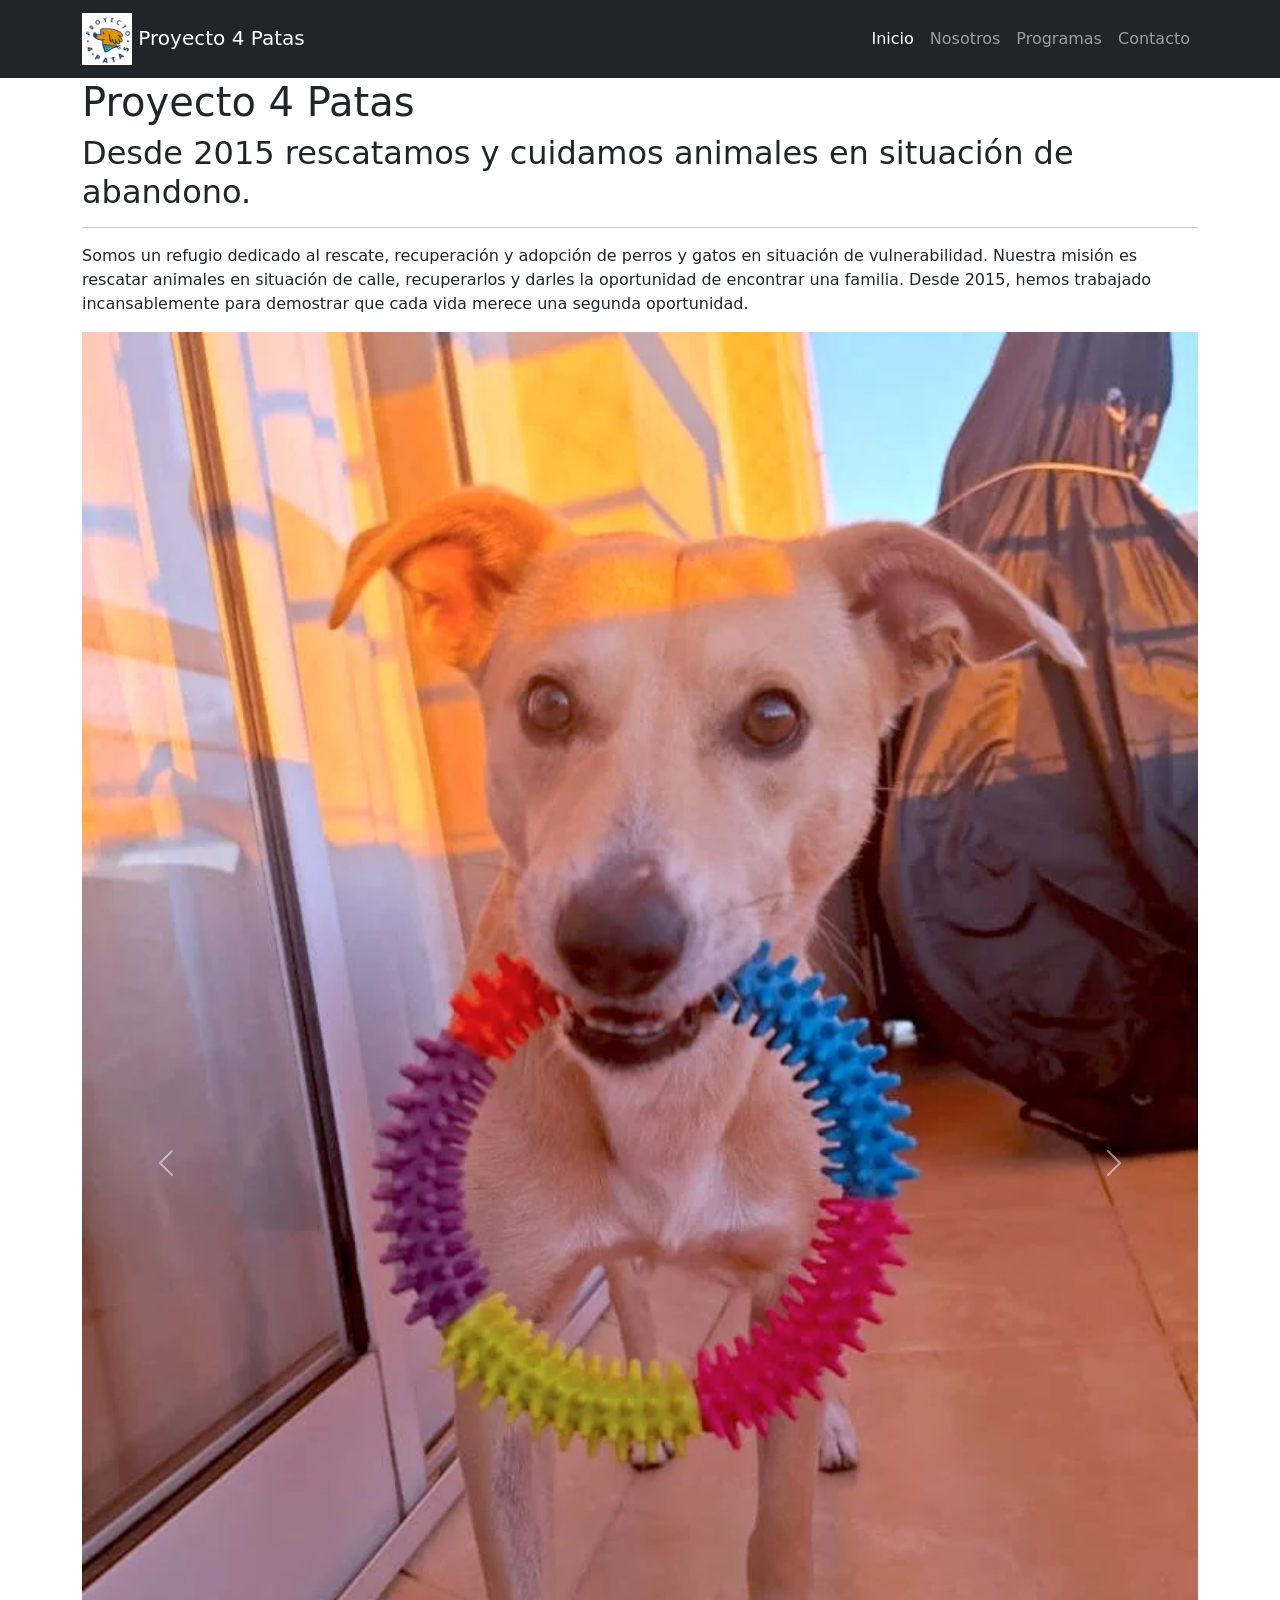
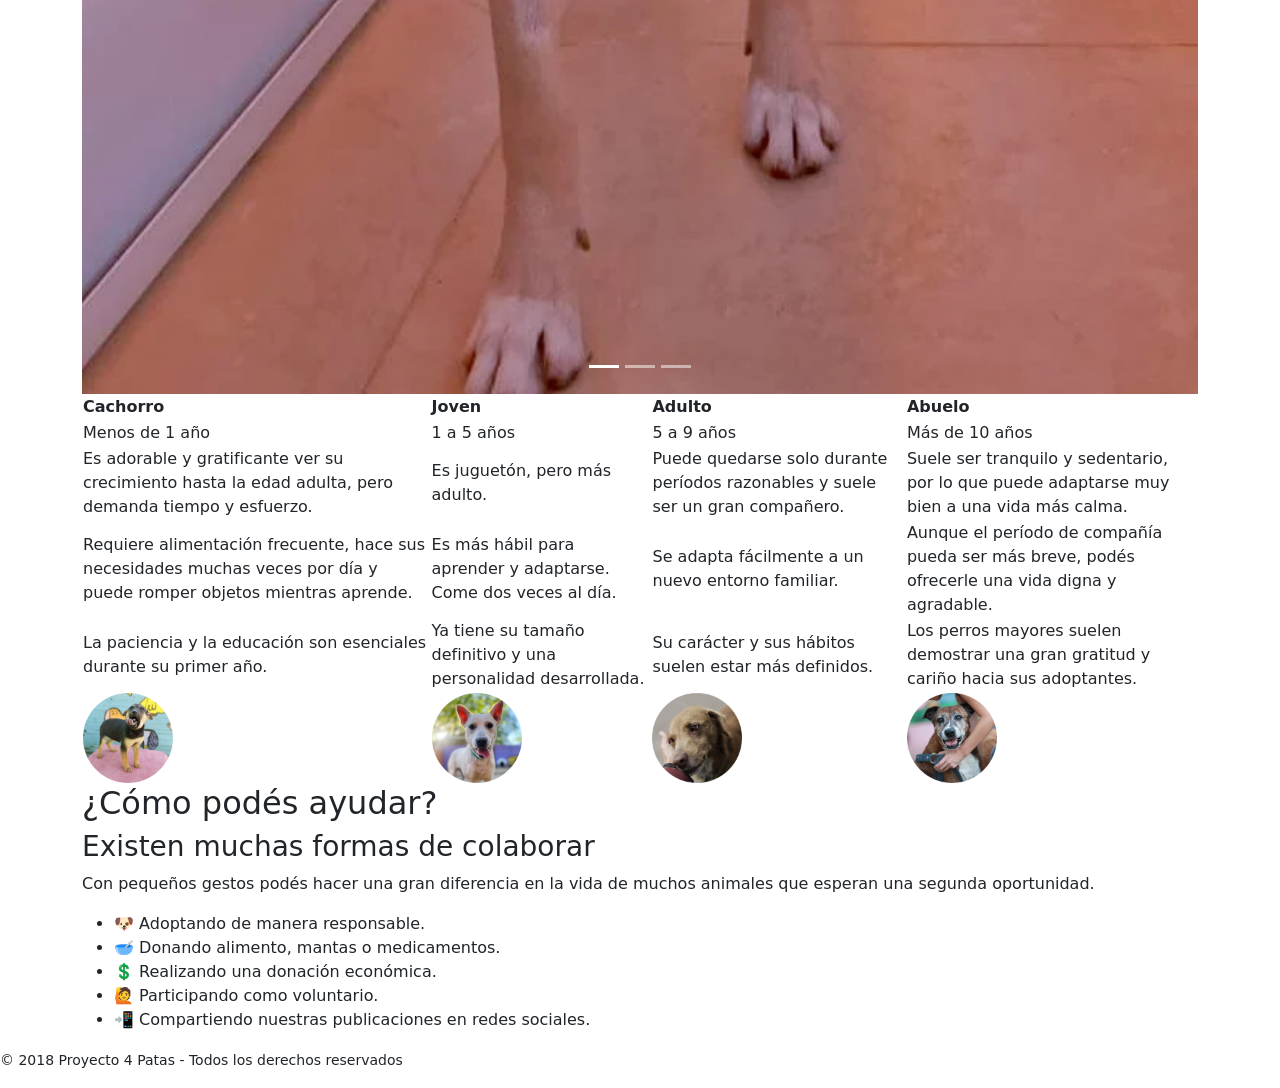
==== index.html @ 2e48618d "mejoras visuales y varias correcciones" ====
<!DOCTYPE html>
<html lang="es">

<head>
    <meta charset="UTF-8">

    <meta
        name="viewport"
        content="width=device-width, initial-scale=1.0"
    >

    <title>Inicio | Proyecto 4 Patas</title>

    <!-- Google Fonts -->
    <link rel="preconnect" href="https://fonts.googleapis.com">

    <link
        rel="preconnect"
        href="https://fonts.gstatic.com"
        crossorigin
    >

    <link
        href="https://fonts.googleapis.com/css2?family=Inter:wght@400;700&display=swap"
        rel="stylesheet"
    >

    <!-- Bootstrap -->
    <link
        href="https://cdn.jsdelivr.net/npm/bootstrap@5.3.3/dist/css/bootstrap.min.css"
        rel="stylesheet"
    >

    <!-- CSS propio -->
    <link rel="stylesheet" href="CSS/estilo.css">
</head>

<body>

    <header>
        <nav class="navbar navbar-expand-md navbar-dark bg-dark">

            <div class="container">

                <a class="navbar-brand" href="index.html">
                    <img
                        src="ImagenesP4P/logo.png"
                        alt="Logo de Proyecto 4 Patas"
                        width="50"
                    >

                    Proyecto 4 Patas
                </a>

                <button
                    class="navbar-toggler"
                    type="button"
                    data-bs-toggle="collapse"
                    data-bs-target="#menuPrincipal"
                    aria-controls="menuPrincipal"
                    aria-expanded="false"
                    aria-label="Abrir menú"
                >
                    <span class="navbar-toggler-icon"></span>
                </button>

                <div
                    class="collapse navbar-collapse"
                    id="menuPrincipal"
                >
                    <ul class="navbar-nav ms-auto">

                        <li class="nav-item">
                            <a
                                class="nav-link active"
                                aria-current="page"
                                href="index.html"
                            >
                                Inicio
                            </a>
                        </li>

                        <li class="nav-item">
                            <a
                                class="nav-link"
                                href="nosotros.html"
                            >
                                Nosotros
                            </a>
                        </li>

                        <li class="nav-item">
                            <a
                                class="nav-link"
                                href="programas.html"
                            >
                                Programas
                            </a>
                        </li>

                        <li class="nav-item">
                            <a
                                class="nav-link"
                                href="contacto.html"
                            >
                                Contacto
                            </a>
                        </li>

                    </ul>
                </div>

            </div>

        </nav>
    </header>

    <main>

        <!-- Presentación principal -->
        <section class="container">

            <div class="row">

                <div class="col-12">

                    <h1>Proyecto 4 Patas</h1>

                    <h2>
                        Desde 2015 rescatamos y cuidamos animales
                        en situación de abandono.
                    </h2>

                    <hr>

                </div>

            </div>

            <div class="row">

                <div class="col-12">

                    <article id="presentacion">

                        <p>
                            Somos un refugio dedicado al rescate, recuperación
                            y adopción de perros y gatos en situación de
                            vulnerabilidad. Nuestra misión es rescatar animales
                            en situación de calle, recuperarlos y darles la
                            oportunidad de encontrar una familia. Desde 2015,
                            hemos trabajado incansablemente para demostrar que
                            cada vida merece una segunda oportunidad.
                        </p>

                    </article>

                </div>

            </div>

        </section>

        <!-- Carrusel -->
        <section class="container">

            <div class="row">

                <div class="col-12">

                    <div
                        id="carouselindex"
                        class="carousel slide"
                        data-bs-ride="carousel"
                        data-bs-interval="3000"
                    >

                        <div class="carousel-indicators">

                            <button
                                type="button"
                                data-bs-target="#carouselindex"
                                data-bs-slide-to="0"
                                class="active"
                                aria-current="true"
                                aria-label="Imagen 1"
                            ></button>

                            <button
                                type="button"
                                data-bs-target="#carouselindex"
                                data-bs-slide-to="1"
                                aria-label="Imagen 2"
                            ></button>

                            <button
                                type="button"
                                data-bs-target="#carouselindex"
                                data-bs-slide-to="2"
                                aria-label="Imagen 3"
                            ></button>

                        </div>

                        <div class="carousel-inner">

                            <div class="carousel-item active">

                                <img
                                    src="ImagenesP4P/carrusel1.webp"
                                    class="d-block w-100"
                                    alt="Perro adulto en adopción"
                                >

                            </div>

                            <div class="carousel-item">

                                <img
                                    src="ImagenesP4P/carrusel2.webp"
                                    class="d-block w-100"
                                    alt="Perro abuelo en adopción"
                                >

                            </div>

                            <div class="carousel-item">

                                <img
                                    src="ImagenesP4P/carrusel3.webp"
                                    class="d-block w-100"
                                    alt="Juana en adopción"
                                >

                            </div>

                        </div>

                        <button
                            class="carousel-control-prev"
                            type="button"
                            data-bs-target="#carouselindex"
                            data-bs-slide="prev"
                        >
                            <span
                                class="carousel-control-prev-icon"
                                aria-hidden="true"
                            ></span>

                            <span class="visually-hidden">
                                Anterior
                            </span>
                        </button>

                        <button
                            class="carousel-control-next"
                            type="button"
                            data-bs-target="#carouselindex"
                            data-bs-slide="next"
                        >
                            <span
                                class="carousel-control-next-icon"
                                aria-hidden="true"
                            ></span>

                            <span class="visually-hidden">
                                Siguiente
                            </span>
                        </button>

                    </div>

                </div>

            </div>

        </section>

        <!-- Tabla de edades -->
        <section class="container">

            <div class="table-responsive">

                <table id="unatabladeperritos">

                    <thead>

                        <tr>
                            <th>Cachorro</th>
                            <th>Joven</th>
                            <th>Adulto</th>
                            <th>Abuelo</th>
                        </tr>

                    </thead>

                    <tbody>

                        <tr>
                            <td>Menos de 1 año</td>
                            <td>1 a 5 años</td>
                            <td>5 a 9 años</td>
                            <td>Más de 10 años</td>
                        </tr>

                        <tr>
                            <td>
                                Es adorable y gratificante ver su crecimiento
                                hasta la edad adulta, pero demanda tiempo y
                                esfuerzo.
                            </td>

                            <td>
                                Es juguetón, pero más adulto.
                            </td>

                            <td>
                                Puede quedarse solo durante períodos razonables
                                y suele ser un gran compañero.
                            </td>

                            <td>
                                Suele ser tranquilo y sedentario, por lo que
                                puede adaptarse muy bien a una vida más calma.
                            </td>
                        </tr>

                        <tr>
                            <td>
                                Requiere alimentación frecuente, hace sus
                                necesidades muchas veces por día y puede romper
                                objetos mientras aprende.
                            </td>

                            <td>
                                Es más hábil para aprender y adaptarse. Come dos
                                veces al día.
                            </td>

                            <td>
                                Se adapta fácilmente a un nuevo entorno
                                familiar.
                            </td>

                            <td>
                                Aunque el período de compañía pueda ser más
                                breve, podés ofrecerle una vida digna y
                                agradable.
                            </td>
                        </tr>

                        <tr>
                            <td>
                                La paciencia y la educación son esenciales
                                durante su primer año.
                            </td>

                            <td>
                                Ya tiene su tamaño definitivo y una
                                personalidad desarrollada.
                            </td>

                            <td>
                                Su carácter y sus hábitos suelen estar más
                                definidos.
                            </td>

                            <td>
                                Los perros mayores suelen demostrar una gran
                                gratitud y cariño hacia sus adoptantes.
                            </td>
                        </tr>

                        <tr>

                            <td>
                                <a href="programas.html">
                                    <img
                                        src="ImagenesP4P/cachorro.jpg.webp"
                                        alt="Cachorro en adopción"
                                        title="Adoptá un cachorro"
                                        height="90"
                                    >
                                </a>
                            </td>

                            <td>
                                <a href="programas.html">
                                    <img
                                        src="ImagenesP4P/joven.webp"
                                        alt="Perro joven en adopción"
                                        title="Adoptá un joven"
                                        height="90"
                                    >
                                </a>
                            </td>

                            <td>
                                <a href="programas.html">
                                    <img
                                        src="ImagenesP4P/adulto.webp"
                                        alt="Perro adulto en adopción"
                                        title="Adoptá un adulto"
                                        height="90"
                                    >
                                </a>
                            </td>

                            <td>
                                <a href="programas.html">
                                    <img
                                        src="ImagenesP4P/abuelo.webp"
                                        alt="Perro abuelo en adopción"
                                        title="Adoptá un abuelo"
                                        height="90"
                                    >
                                </a>
                            </td>

                        </tr>

                    </tbody>

                </table>

            </div>

        </section>

        <!-- Formas de ayudar -->
        <section class="container ayuda">

            <h2>¿Cómo podés ayudar?</h2>

            <article>

                <h3>Existen muchas formas de colaborar</h3>

                <p>
                    Con pequeños gestos podés hacer una gran diferencia en la
                    vida de muchos animales que esperan una segunda
                    oportunidad.
                </p>

                <ul>
                    <li>🐶 Adoptando de manera responsable.</li>
                    <li>🥣 Donando alimento, mantas o medicamentos.</li>
                    <li>💲 Realizando una donación económica.</li>
                    <li>🙋 Participando como voluntario.</li>
                    <li>
                        📲 Compartiendo nuestras publicaciones en redes
                        sociales.
                    </li>
                </ul>

            </article>

        </section>

    </main>

    <footer>

        <p>
            <small>
                © 2018 Proyecto 4 Patas - Todos los derechos reservados
            </small>
        </p>

    </footer>

    <!-- JavaScript de Bootstrap -->
    <script
        src="https://cdn.jsdelivr.net/npm/bootstrap@5.3.3/dist/js/bootstrap.bundle.min.js"
    ></script>

</body>

</html>
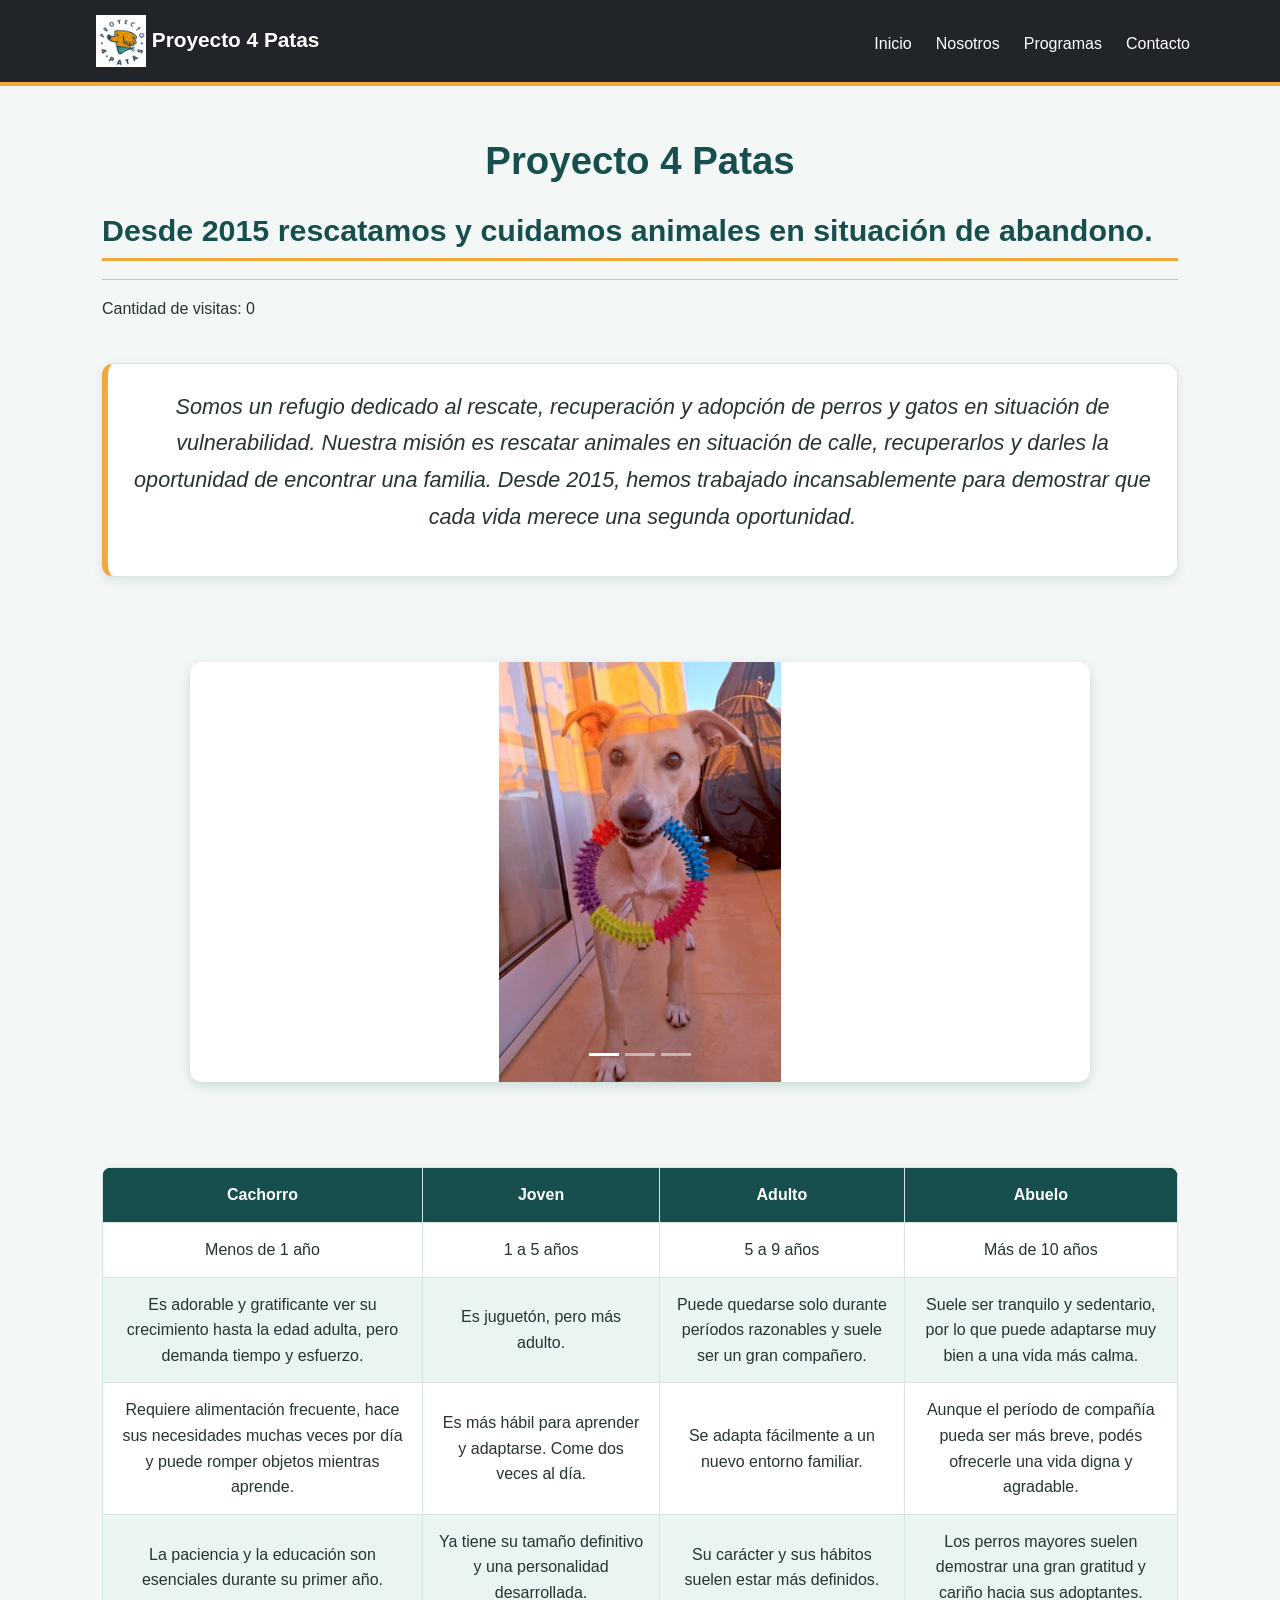
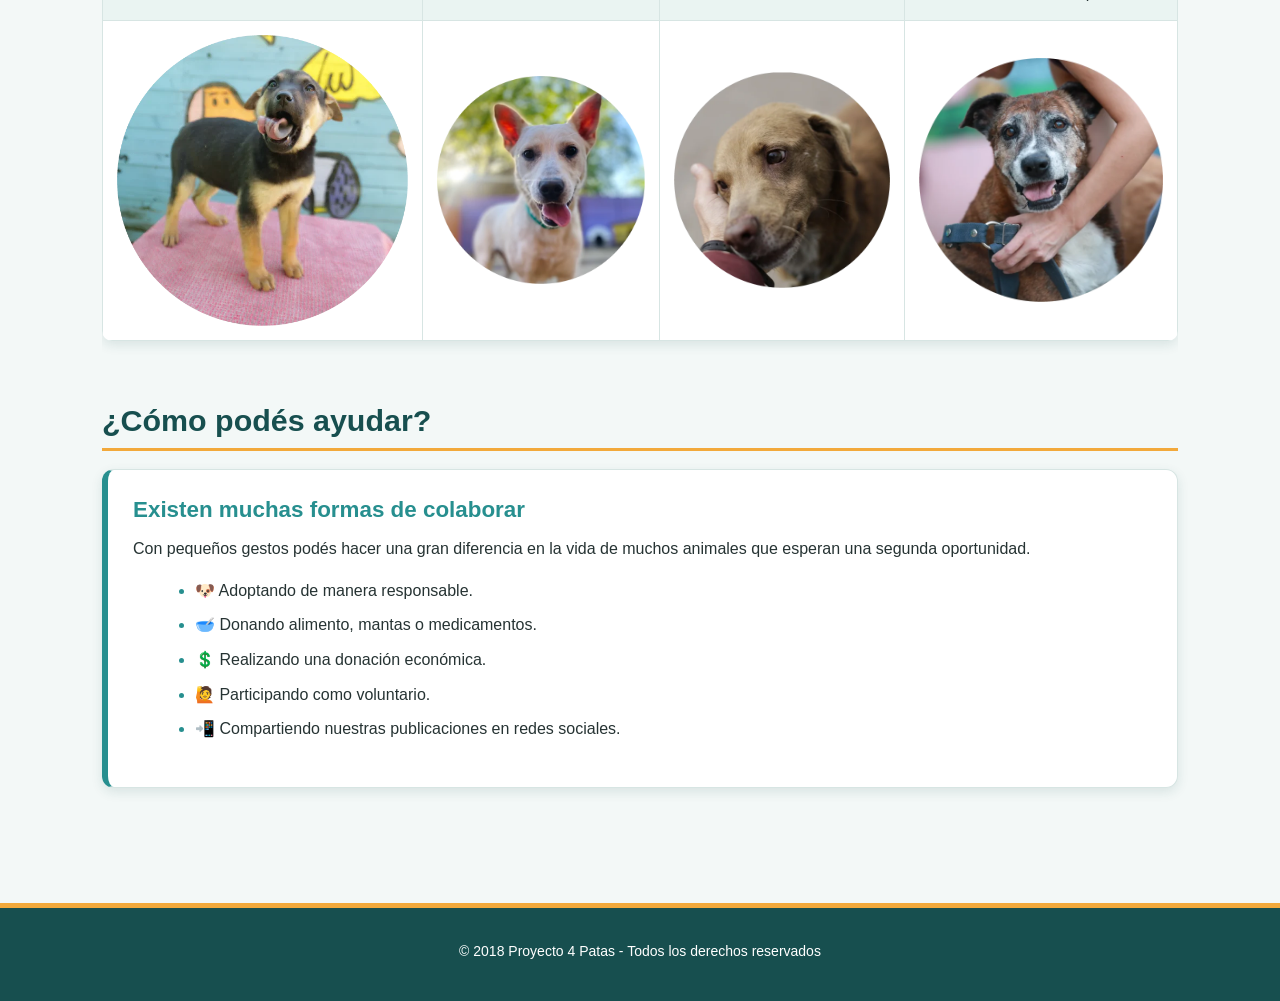
==== commit e0791709: "agregue contador de visitas, arreglos en encabezados, validacion con validator W3 de todo el sitio." ====
--- a/index.html
+++ b/index.html
@@ -32,7 +32,8 @@
     >
 
     <!-- CSS propio -->
-    <link rel="stylesheet" href="CSS/estilo.css">
+    <link rel="stylesheet" href="css/estilo.css">
+          <script src="js/main.js"></script>
 </head>
 
 <body>
@@ -133,6 +134,8 @@
 
                     <hr>
 
+                    <p id="contadorVisitas">Cantidad de visitas: 0</p>
+
                 </div>
 
             </div>
--- a/css/estilo.css
+++ b/css/estilo.css
@@ -0,0 +1,504 @@
+/* ==========================================================================
+   PROYECTO 4 PATAS
+   Estilos generales del sitio
+   ========================================================================== */
+
+/* PALETA DE COLORES */
+:root {
+    --color-primario: #174f4f;
+    --color-secundario: #278f8f;
+    --color-acento: #f2a93b;
+    --color-fondo: #f3f8f7;
+    --color-blanco: #ffffff;
+    --color-texto: #263333;
+    --color-texto-suave: #5d6d6d;
+    --color-borde: #d7e5e3;
+}
+
+/* RESET BÁSICO */
+* {
+    box-sizing: border-box;
+    margin: 0;
+    padding: 0;
+}
+
+/* DESPLAZAMIENTO SUAVE ENTRE ENLACES INTERNOS */
+html {
+    scroll-behavior: smooth;
+}
+
+/* ESTILOS GENERALES */
+body {
+    font-family: Arial, Helvetica, sans-serif;
+    color: var(--color-texto);
+    background-color: var(--color-fondo);
+    line-height: 1.6;
+}
+
+/* ENCABEZADO */
+header {
+    background-color: var(--color-blanco);
+    border-bottom: 4px solid var(--color-acento);
+    margin-bottom: 30px;
+}
+
+/* Si el h1 está dentro del header */
+header h1 {
+    color: var(--color-primario);
+    text-align: center;
+    font-size: 2.5rem;
+    padding: 25px 15px 15px;
+    margin: 0;
+}
+
+/* BARRA DE NAVEGACIÓN */
+nav {
+    background-color: var(--color-primario);
+    padding: 12px 20px;
+}
+
+nav a {
+    color: var(--color-blanco);
+    text-decoration: none;
+    font-weight: bold;
+    padding: 9px 14px;
+    border-radius: 6px;
+    display: inline-block;
+}
+
+nav a:hover {
+    background-color: var(--color-acento);
+    color: var(--color-primario);
+}
+
+/* Mantiene visibles los enlaces de Bootstrap */
+.navbar-nav {
+    gap: 8px;
+}
+
+.navbar-brand {
+    color: var(--color-blanco);
+    font-weight: bold;
+    font-size: 1.3rem;
+}
+
+.navbar-brand:hover {
+    color: var(--color-acento);
+}
+
+.nav-link {
+    color: var(--color-blanco);
+}
+
+.nav-link:hover,
+.nav-link:focus {
+    color: var(--color-primario);
+}
+
+/* CONTENIDO PRINCIPAL */
+main {
+    width: 90%;
+    max-width: 1100px;
+    margin: 0 auto;
+    padding: 20px 0 40px;
+}
+
+/* TÍTULOS */
+h1,
+h2,
+h3,
+h4 {
+    font-weight: bold;
+    line-height: 1.3;
+}
+
+main h1 {
+    color: var(--color-primario);
+    font-size: 2.4rem;
+    text-align: center;
+    margin-bottom: 25px;
+}
+
+h2 {
+    color: var(--color-primario);
+    font-size: 1.9rem;
+    margin-bottom: 18px;
+    padding-bottom: 8px;
+    border-bottom: 3px solid var(--color-acento);
+}
+
+h3 {
+    color: var(--color-secundario);
+    font-size: 1.4rem;
+    margin-bottom: 12px;
+}
+
+h4 {
+    color: var(--color-primario);
+    margin-bottom: 10px;
+}
+
+/* TEXTOS */
+p {
+    color: var(--color-texto);
+    margin-bottom: 16px;
+}
+
+strong {
+    color: var(--color-primario);
+}
+
+a {
+    color: var(--color-secundario);
+}
+
+a:hover {
+    color: var(--color-acento);
+}
+
+/* SECCIONES */
+section {
+    margin-bottom: 35px;
+}
+
+/* TARJETAS DE CONTENIDO */
+article {
+    background-color: var(--color-blanco);
+    padding: 25px;
+    margin-bottom: 25px;
+    border-radius: 12px;
+    border: 1px solid var(--color-borde);
+    border-left: 6px solid var(--color-secundario);
+    box-shadow: 0 4px 12px rgba(23, 79, 79, 0.12);
+}
+
+article:hover {
+    border-left-color: var(--color-acento);
+}
+
+/* IMÁGENES */
+img {
+    max-width: 100%;
+    height: auto;
+}
+
+article img,
+section img {
+    border-radius: 12px;
+}
+
+/* LISTAS */
+ul,
+ol {
+    margin: 15px 0 20px 30px;
+}
+
+li {
+    margin-bottom: 9px;
+}
+
+li::marker {
+    color: var(--color-secundario);
+}
+
+/* PRESENTACIÓN DEL INICIO */
+#presentacion {
+    background-color: var(--color-blanco);
+    color: var(--color-primario);
+    line-height: 1.7;
+    text-align: center;
+    font-size: 1.35rem;
+    font-style: italic;
+    padding: 25px;
+    margin: 25px 0;
+    border-radius: 12px;
+    border: 1px solid var(--color-borde);
+    border-left: 6px solid var(--color-acento);
+}
+
+/* TABLAS */
+table {
+    width: 100%;
+    border-collapse: collapse;
+    background-color: var(--color-blanco);
+    margin: 25px 0;
+    border-radius: 10px;
+    overflow: hidden;
+    box-shadow: 0 4px 12px rgba(23, 79, 79, 0.12);
+}
+
+caption {
+    color: var(--color-primario);
+    font-size: 1.4rem;
+    font-weight: bold;
+    padding: 15px;
+}
+
+thead {
+    color: var(--color-blanco);
+    background-color: var(--color-primario);
+}
+
+th,
+td {
+    border: 1px solid var(--color-borde);
+    padding: 14px;
+    text-align: center;
+}
+
+tbody tr:nth-child(even) {
+    background-color: #eaf4f2;
+}
+
+tbody tr:hover {
+    background-color: #d9eeeb;
+}
+
+/* CARRUSEL */
+.carousel {
+    width: 100%;
+    max-width: 900px;
+    margin: 25px auto;
+    border-radius: 12px;
+    overflow: hidden;
+    box-shadow: 0 4px 12px rgba(23, 79, 79, 0.18);
+}
+
+.carousel-inner {
+    width: 100%;
+}
+
+.carousel-item {
+    width: 100%;
+}
+
+.carousel-item img {
+    width: 100%;
+    height: 420px;
+    object-fit: contain;
+    background-color: #ffffff;
+    display: block;
+}
+
+@media (max-width: 768px) {
+    .carousel-item img {
+        height: 300px;
+    }
+}
+
+@media (max-width: 480px) {
+    .carousel-item img {
+        height: 220px;
+    }
+}
+
+/* FORMULARIO */
+form {
+    max-width: 750px;
+    background-color: var(--color-blanco);
+    padding: 30px;
+    margin: 25px auto;
+    border-radius: 12px;
+    border: 1px solid var(--color-borde);
+    box-shadow: 0 5px 15px rgba(23, 79, 79, 0.12);
+}
+
+label {
+    display: block;
+    margin-top: 16px;
+    margin-bottom: 7px;
+    color: var(--color-primario);
+    font-weight: bold;
+}
+
+input,
+textarea,
+select {
+    width: 100%;
+    padding: 12px;
+    border: 2px solid var(--color-borde);
+    border-radius: 7px;
+    font-family: inherit;
+    font-size: 1rem;
+    background-color: var(--color-blanco);
+}
+
+input:focus,
+textarea:focus,
+select:focus {
+    border-color: var(--color-secundario);
+    outline: none;
+}
+
+textarea {
+    min-height: 140px;
+    resize: vertical;
+}
+
+/* BOTONES GENERALES */
+button,
+.btn {
+    display: inline-block;
+    background-color: var(--color-primario);
+    color: var(--color-blanco);
+    padding: 12px 24px;
+    border: none;
+    border-radius: 7px;
+    text-decoration: none;
+    font-weight: bold;
+    cursor: pointer;
+    margin-top: 15px;
+}
+
+button:hover,
+.btn:hover {
+    background-color: var(--color-acento);
+    color: var(--color-primario);
+}
+
+/* SECCIÓN DE INSTAGRAM */
+.instagram {
+    text-align: center;
+    background-color: var(--color-blanco);
+    padding: 35px 25px;
+    margin: 30px 0;
+    border-radius: 12px;
+    border-top: 5px solid var(--color-acento);
+    box-shadow: 0 4px 12px rgba(23, 79, 79, 0.12);
+}
+
+.instagram h2 {
+    color: var(--color-primario);
+    border-bottom: none;
+    padding-bottom: 0;
+}
+
+.instagram p {
+    color: var(--color-texto-suave);
+}
+
+/* PIE DE PÁGINA */
+footer {
+    background-color: var(--color-primario);
+    color: var(--color-blanco);
+    text-align: center;
+    padding: 30px 20px;
+    margin-top: 40px;
+    border-top: 5px solid var(--color-acento);
+}
+
+footer p {
+    color: var(--color-blanco);
+    margin-bottom: 8px;
+}
+
+footer a {
+    color: var(--color-acento);
+    font-weight: bold;
+}
+
+/* ==========================================================================
+   DISEÑO RESPONSIVE
+   ========================================================================== */
+
+@media (max-width: 768px) {
+    main {
+        width: 94%;
+        padding-top: 10px;
+    }
+
+    header h1 {
+        font-size: 2rem;
+    }
+
+    main h1 {
+        font-size: 1.9rem;
+    }
+
+    h2 {
+        font-size: 1.6rem;
+    }
+
+    nav {
+        text-align: center;
+    }
+
+    nav a {
+        display: block;
+        margin: 5px 0;
+    }
+
+    article {
+        padding: 20px;
+    }
+
+    #presentacion {
+        font-size: 1.1rem;
+        padding: 20px;
+    }
+
+    .carousel-item img {
+        height: 300px;
+    }
+
+    form {
+        padding: 20px;
+    }
+
+    table {
+        font-size: 0.9rem;
+    }
+
+    th,
+    td {
+        padding: 9px;
+    }
+}
+
+@media (max-width: 480px) {
+    header h1 {
+        font-size: 1.7rem;
+    }
+
+    main h1 {
+        font-size: 1.65rem;
+    }
+
+    h2 {
+        font-size: 1.4rem;
+    }
+
+    .carousel-item img {
+        height: 220px;
+    }
+
+    button,
+    .btn {
+        width: 100%;
+        text-align: center;
+    }
+}
+
+/* SECCIÓN DEL FORMULARIO DE PROGRAMAS */
+
+.seccion-formulario {
+    max-width: 800px;
+    margin: 50px auto 30px;
+    scroll-margin-top: 90px;
+}
+
+.seccion-formulario h2 {
+    text-align: center;
+}
+
+.textoFormulario {
+    max-width: 700px;
+    margin: 0 auto 25px;
+    text-align: center;
+    color: var(--color-texto-suave);
+    font-size: 1.05rem;
+}
+
+.seccion-formulario form {
+    margin-top: 20px;
+}
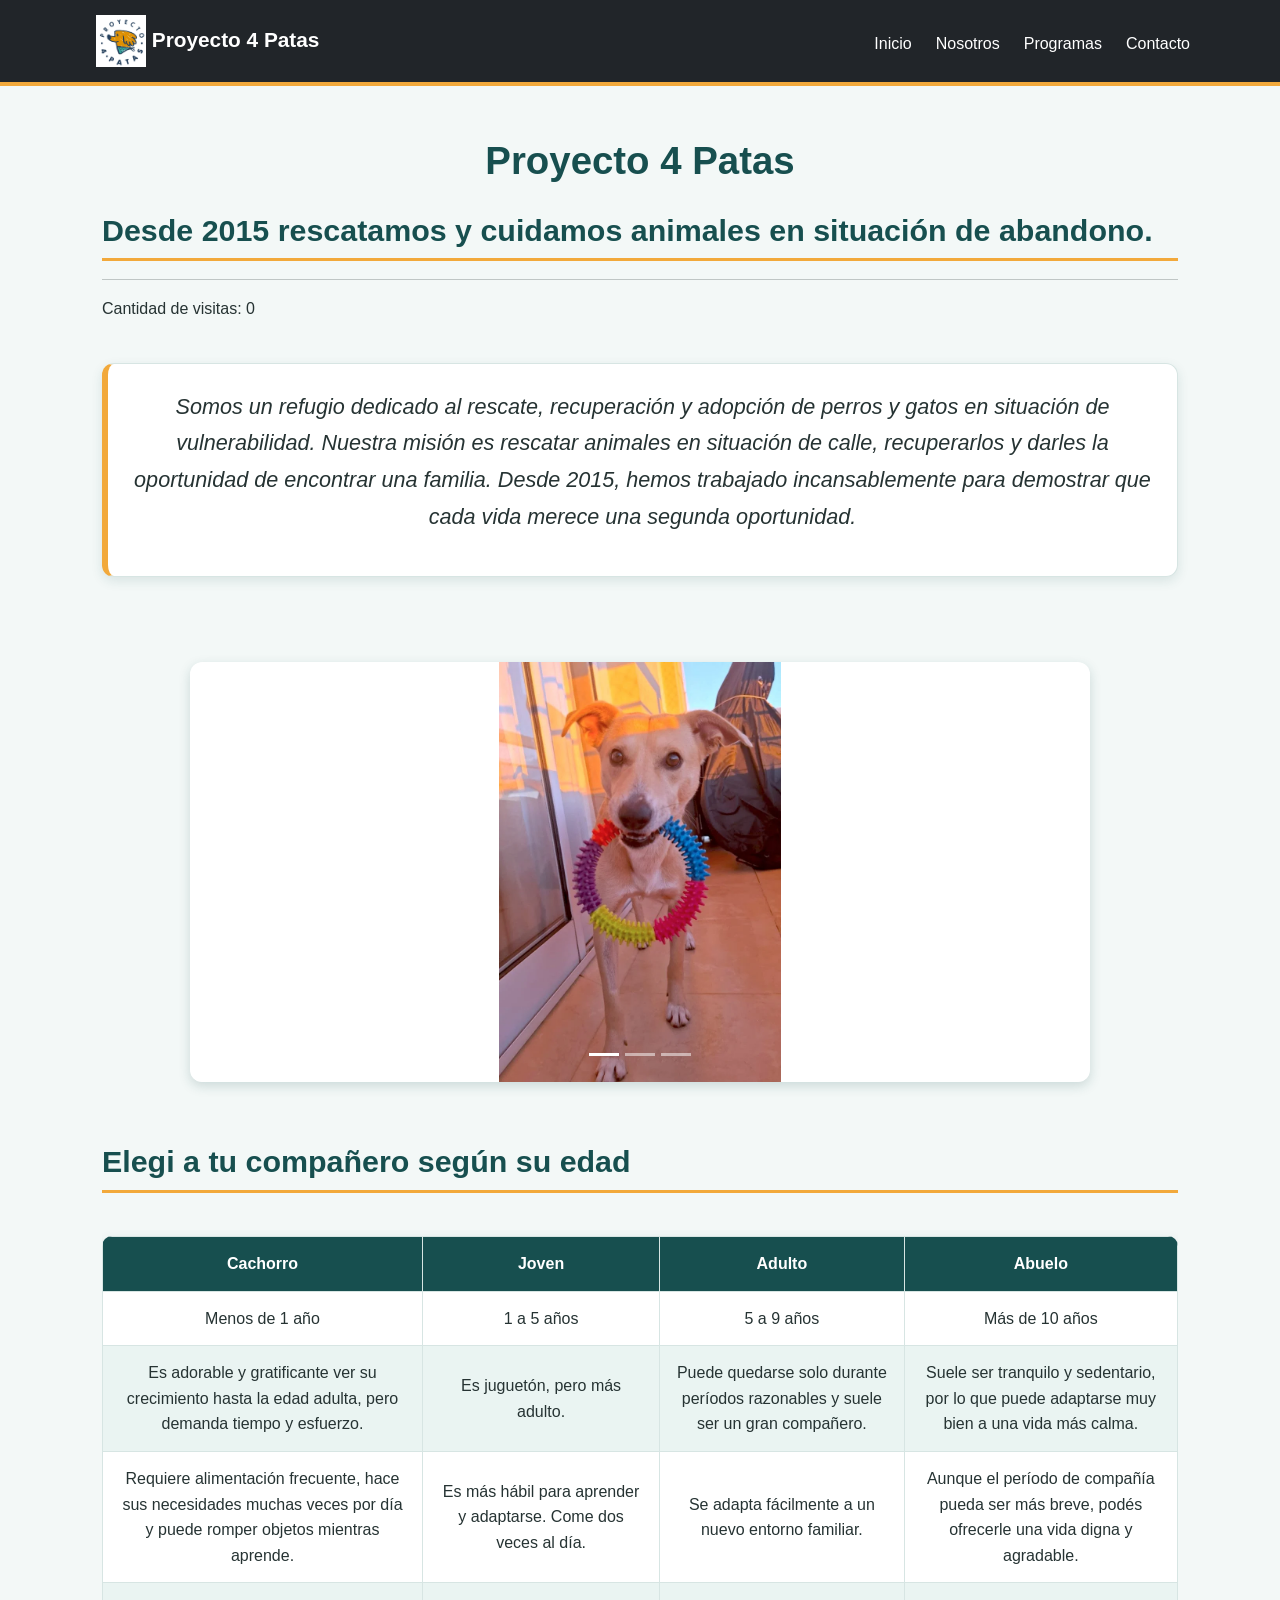
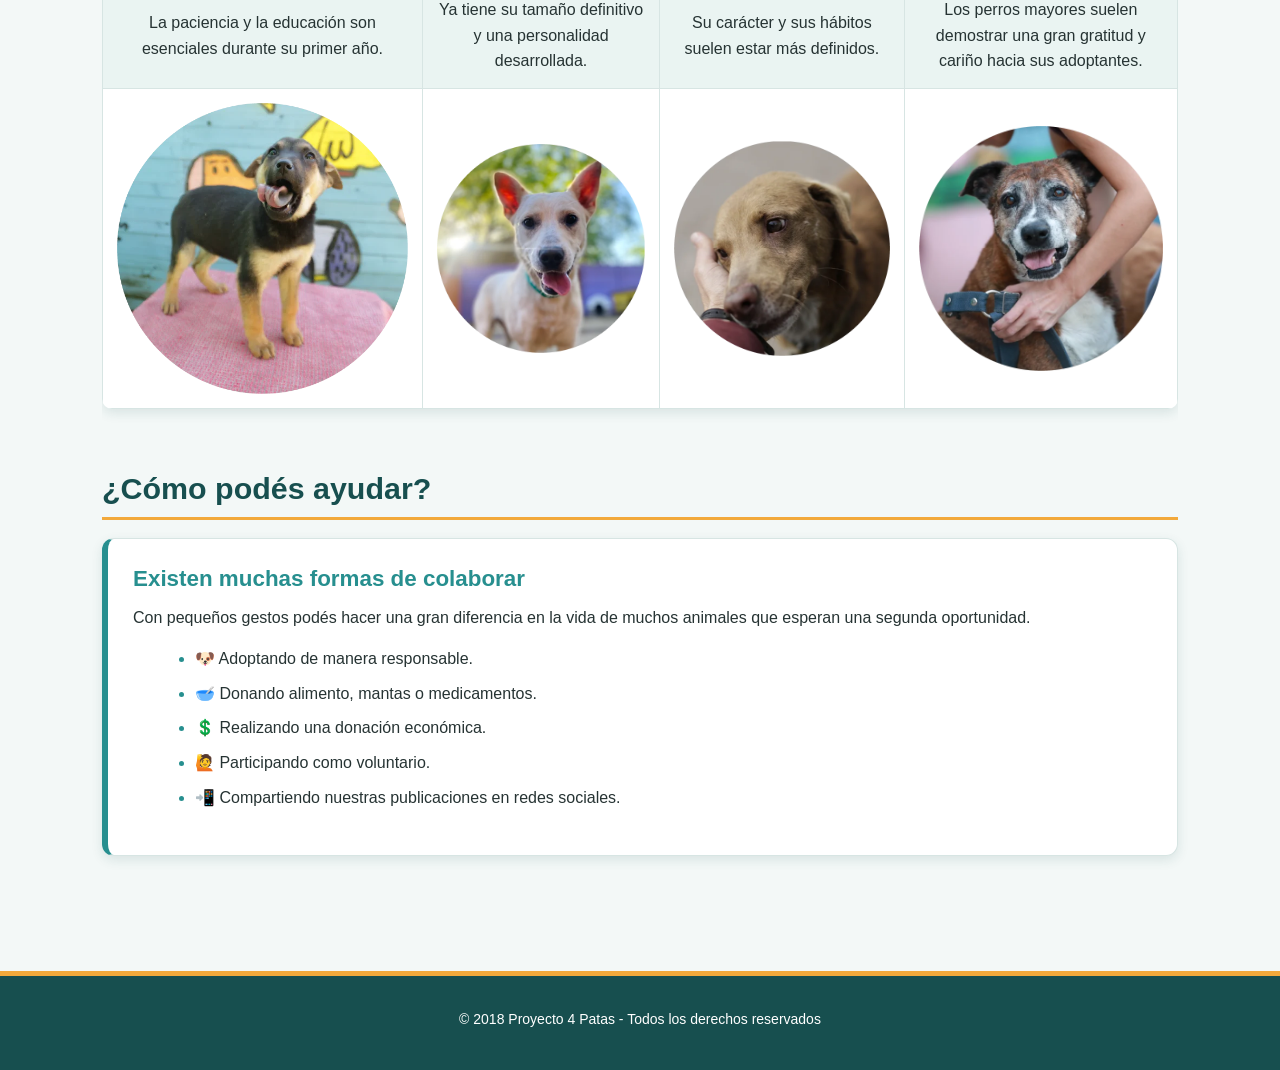
==== commit 420e3527: "agregue un titulo a la tabla" ====
--- a/index.html
+++ b/index.html
@@ -281,6 +281,7 @@
 
         <!-- Tabla de edades -->
         <section class="container">
+            <h2>Elegi a tu compañero según su edad</h2> 
 
             <div class="table-responsive">
 
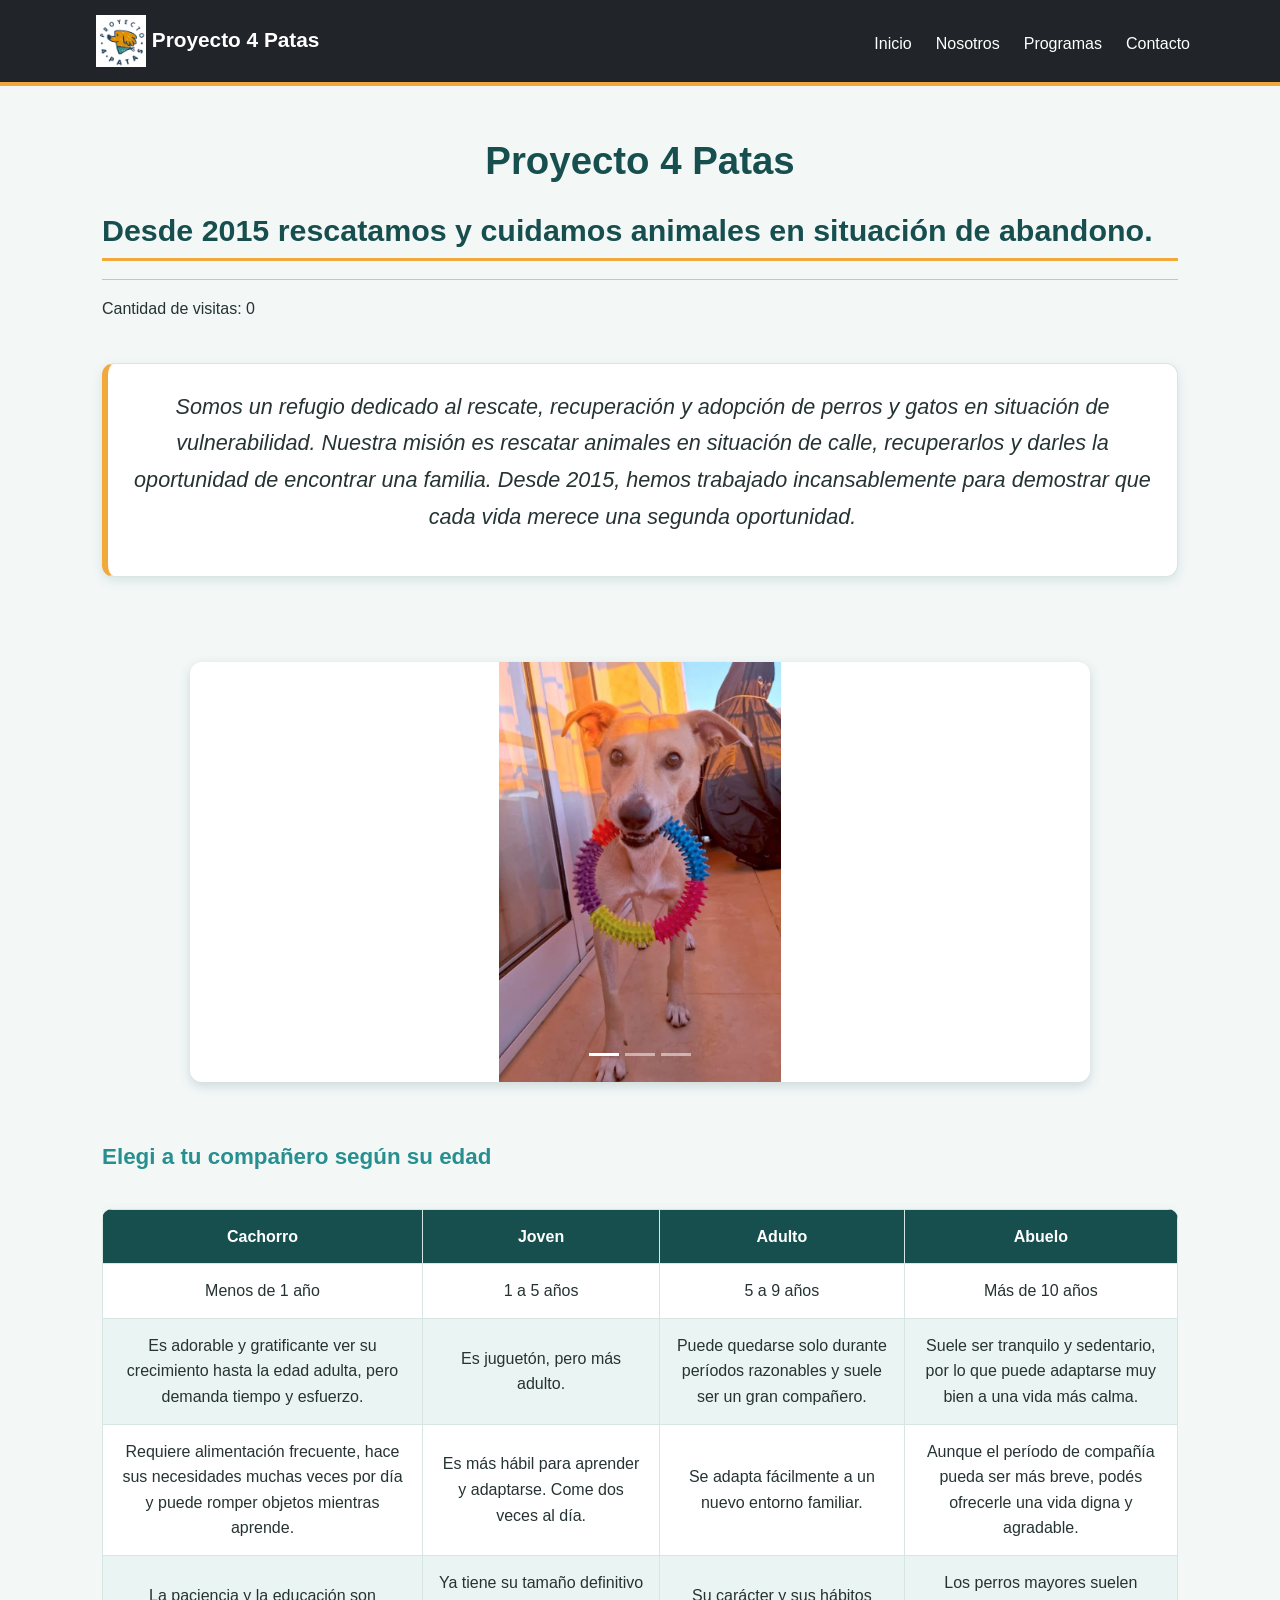
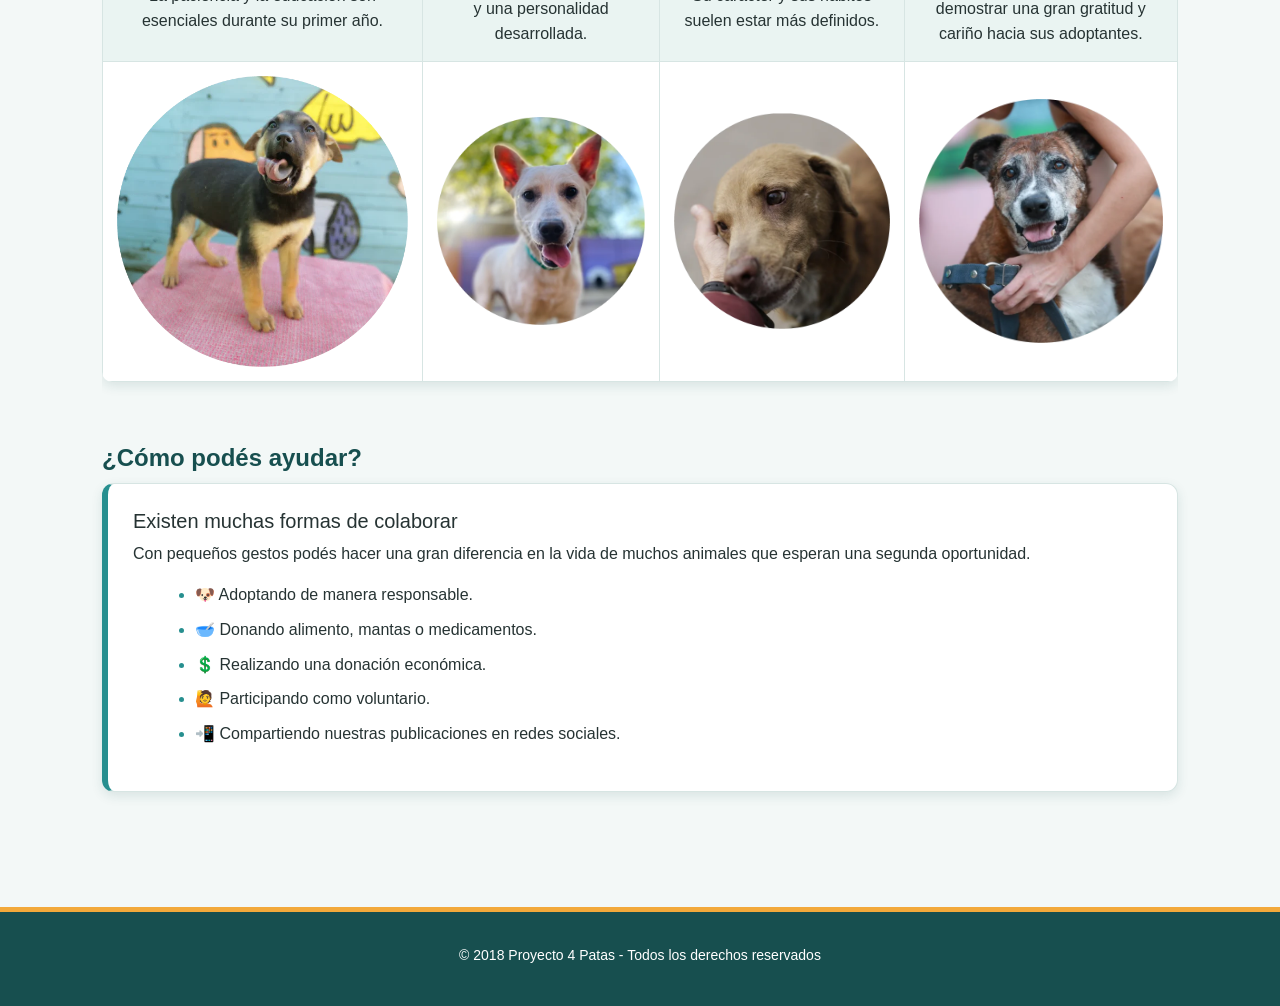
==== commit 37d2ada8: "arrglo de h1 a h5" ====
--- a/index.html
+++ b/index.html
@@ -281,7 +281,7 @@
 
         <!-- Tabla de edades -->
         <section class="container">
-            <h2>Elegi a tu compañero según su edad</h2> 
+            <h3>Elegi a tu compañero según su edad</h3> 
 
             <div class="table-responsive">
 
@@ -434,11 +434,11 @@
         <!-- Formas de ayudar -->
         <section class="container ayuda">
 
-            <h2>¿Cómo podés ayudar?</h2>
+            <h4>¿Cómo podés ayudar?</h4>
 
             <article>
 
-                <h3>Existen muchas formas de colaborar</h3>
+                <h5>Existen muchas formas de colaborar</h5>
 
                 <p>
                     Con pequeños gestos podés hacer una gran diferencia en la
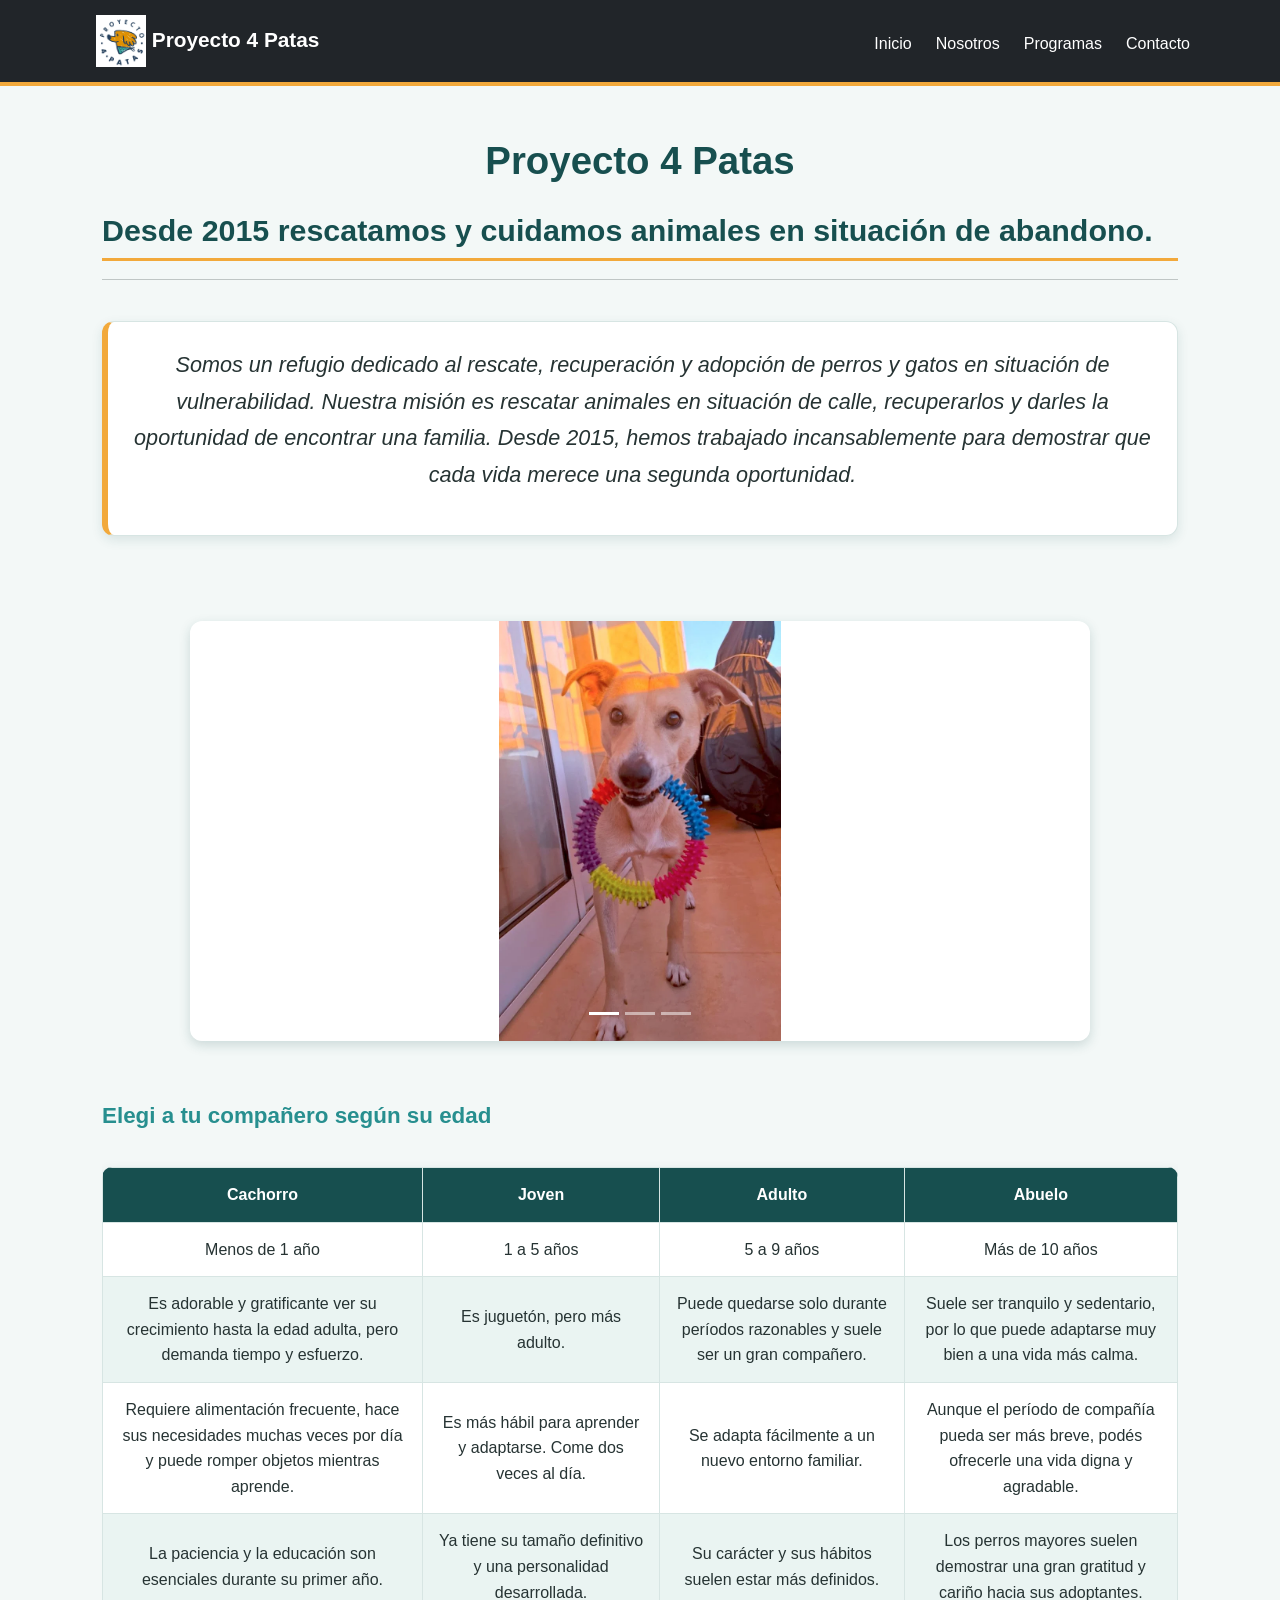
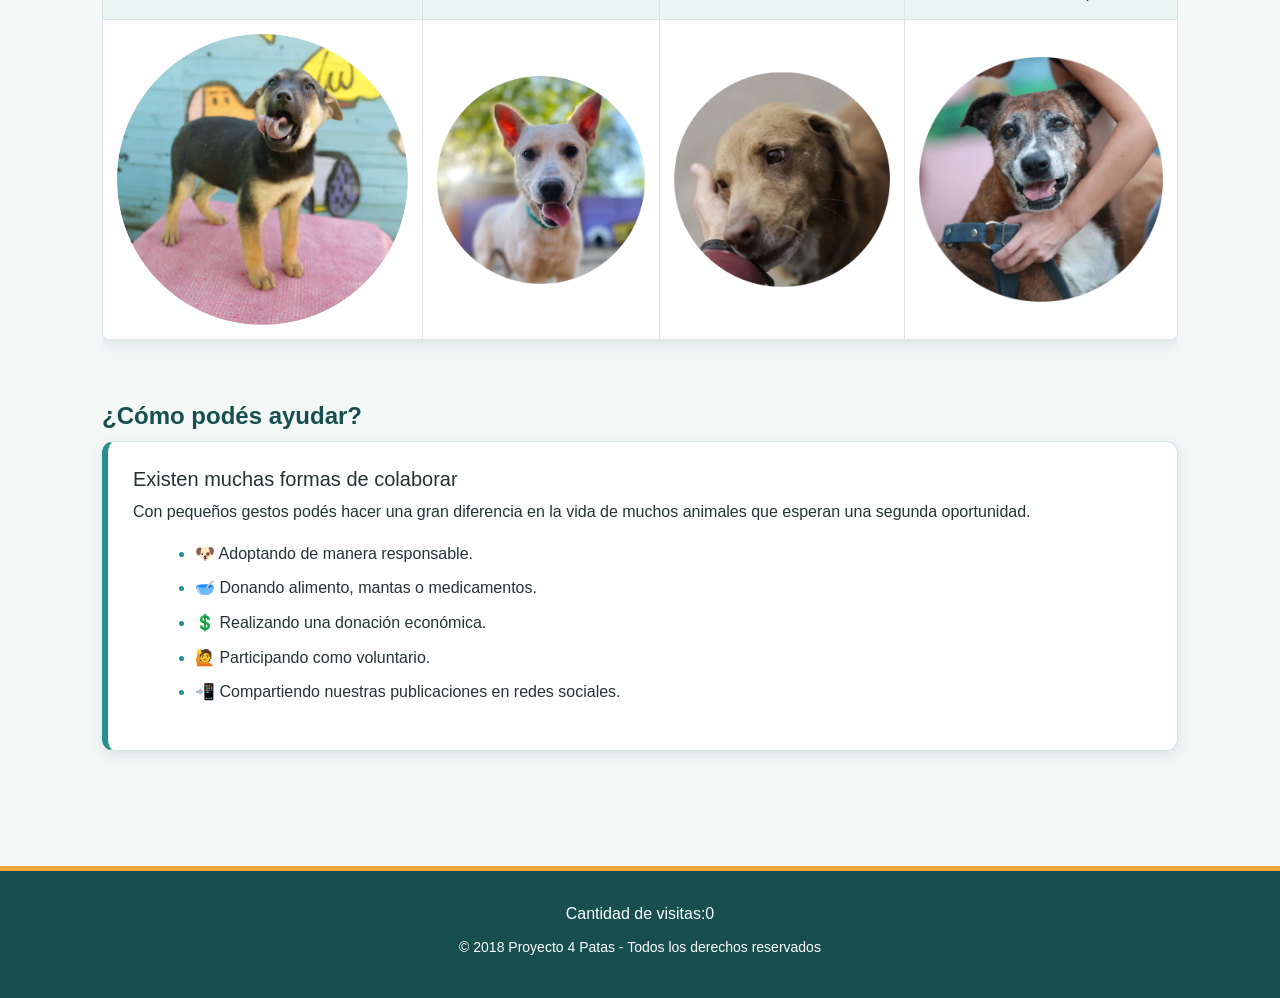
==== commit 436f35a7: "posicionando el contador de visitas" ====
--- a/index.html
+++ b/index.html
@@ -133,9 +133,7 @@
                     </h2>
 
                     <hr>
-
-                    <p id="contadorVisitas">Cantidad de visitas: 0</p>
-
+                   
                 </div>
 
             </div>
@@ -464,6 +462,11 @@
     </main>
 
     <footer>
+        <!-- Contador de visitas -->
+                   <div class="contador-visitas">
+                       <p id="contadorVisitas">Cantidad de visitas:0</p>
+                   </div>
+
 
         <p>
             <small>
@@ -477,7 +480,7 @@
     <script
         src="https://cdn.jsdelivr.net/npm/bootstrap@5.3.3/dist/js/bootstrap.bundle.min.js"
     ></script>
-
+<script src="js/script.js"></script>
 </body>
 
 </html>
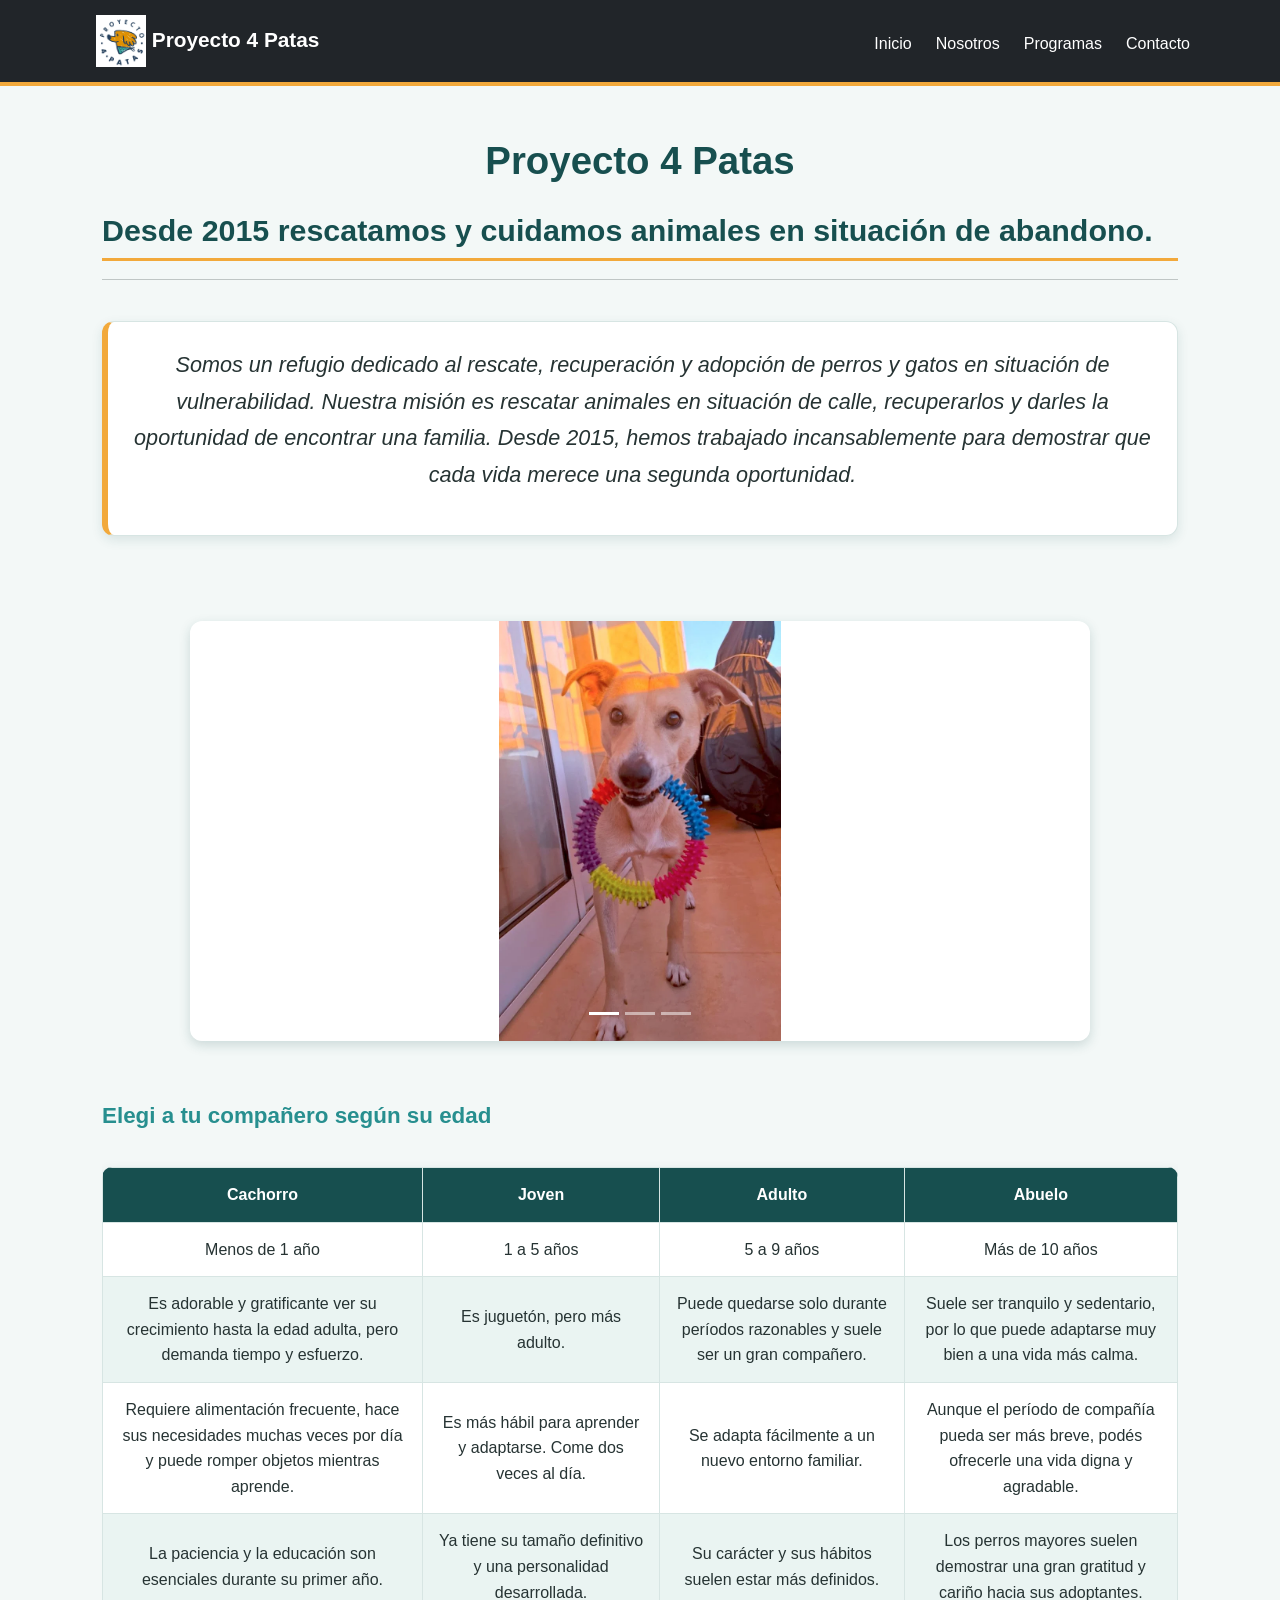
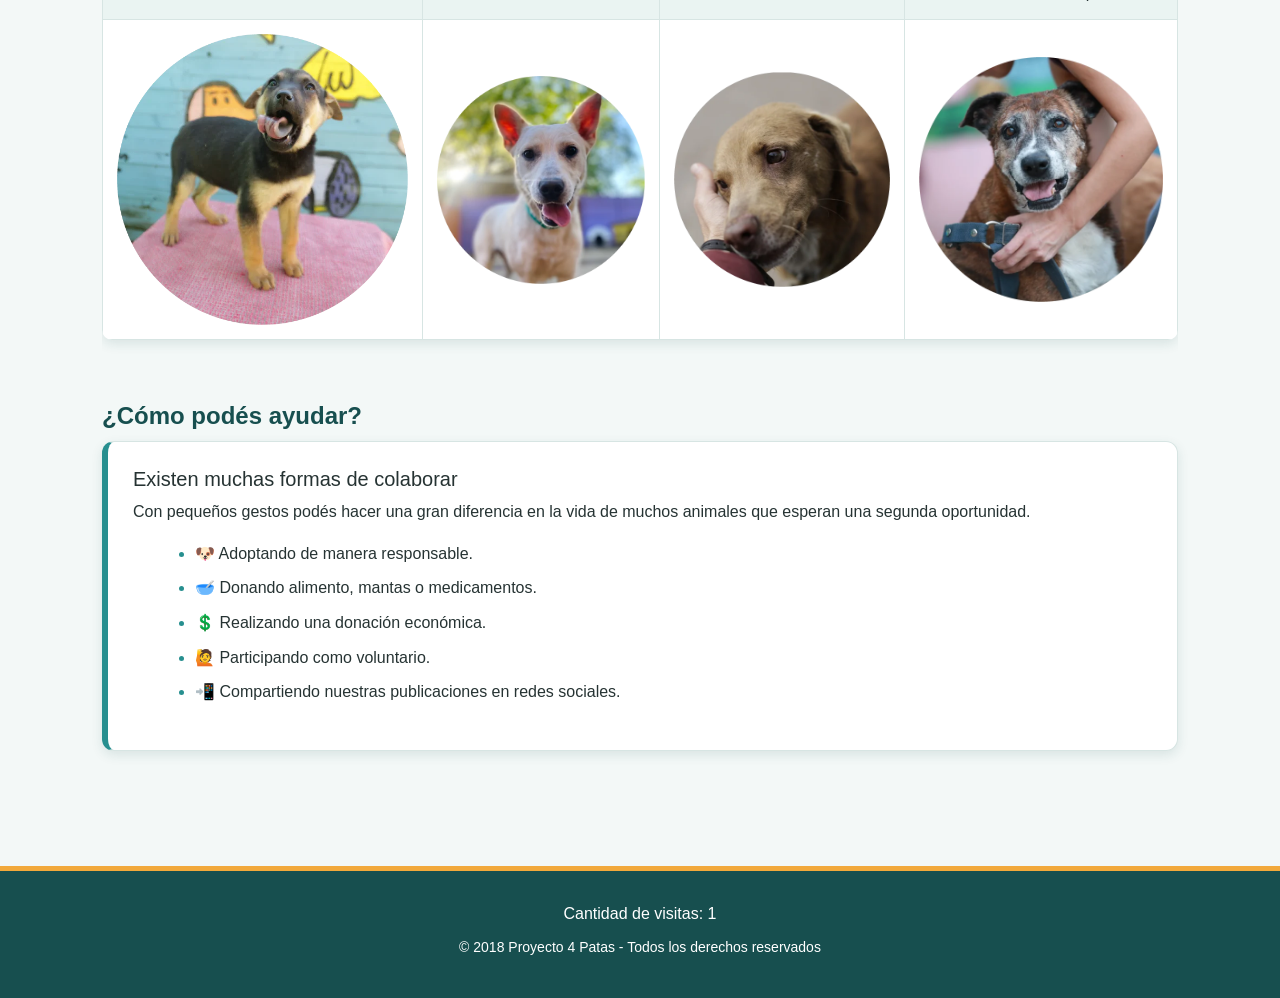
==== commit ebb70fc6: "funcionando el contador de visitas, el index tenia duplicado la etiqueta script con la ruta al main." ====
--- a/index.html
+++ b/index.html
@@ -33,7 +33,7 @@
 
     <!-- CSS propio -->
     <link rel="stylesheet" href="css/estilo.css">
-          <script src="js/main.js"></script>
+  
 </head>
 
 <body>
@@ -464,7 +464,7 @@
     <footer>
         <!-- Contador de visitas -->
                    <div class="contador-visitas">
-                       <p id="contadorVisitas">Cantidad de visitas:0</p>
+                       <p id="contadorVisitas"></p>
                    </div>
 
 
@@ -480,7 +480,7 @@
     <script
         src="https://cdn.jsdelivr.net/npm/bootstrap@5.3.3/dist/js/bootstrap.bundle.min.js"
     ></script>
-<script src="js/script.js"></script>
+<script src="js/main.js"></script>
 </body>
 
 </html>
--- a/css/estilo.css
+++ b/css/estilo.css
@@ -481,7 +481,7 @@
 
 /* SECCIÓN DEL FORMULARIO DE PROGRAMAS */
 
-.seccion-formulario {
+#seccion-formulario {
     max-width: 800px;
     margin: 50px auto 30px;
     scroll-margin-top: 90px;
